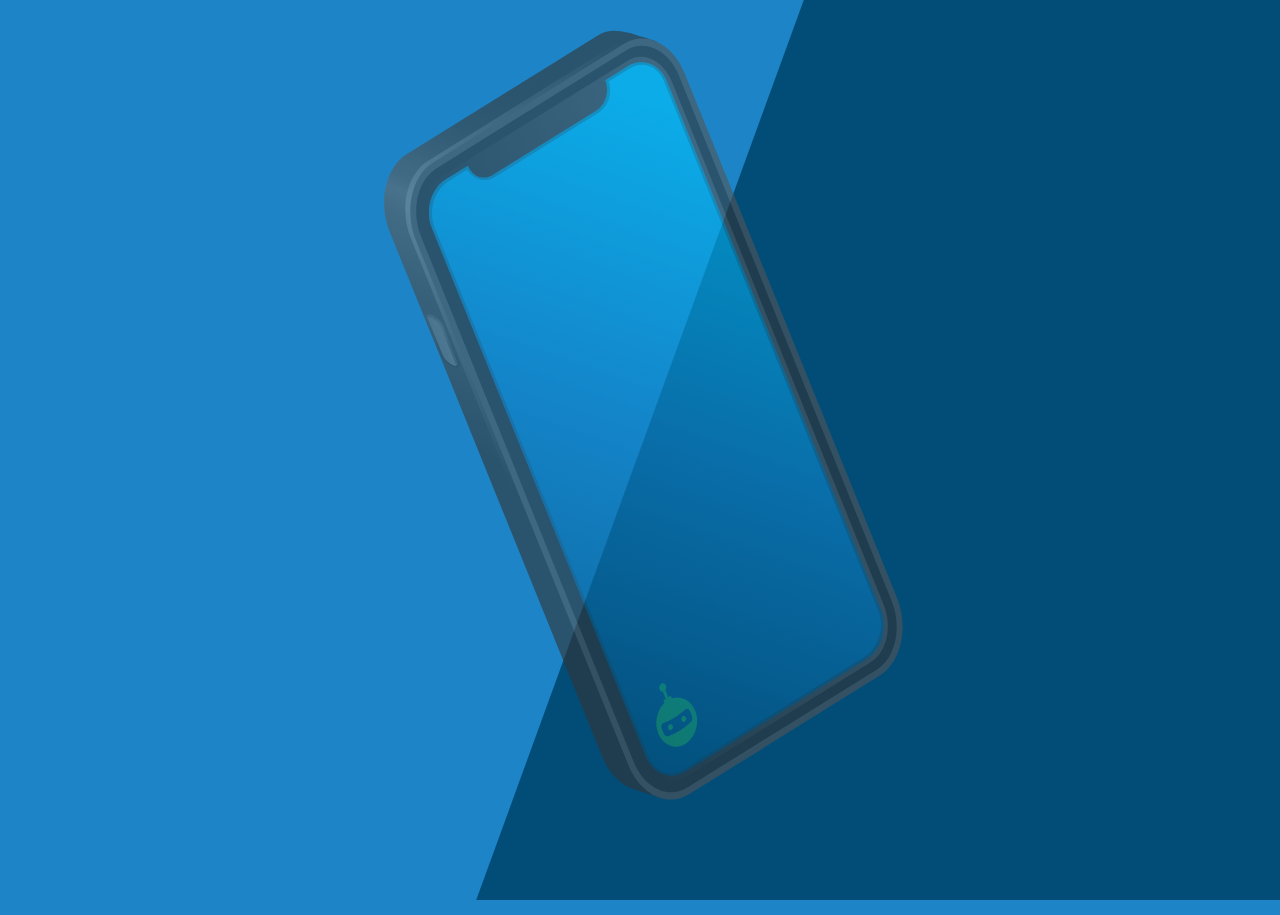
==== chatbot/index.html @ ef299da5 "Added ChatBot SVG animation." ====
<html>
    <head>
        <title></title>
        <link rel="stylesheet" href="style.css">
    </head>
    <body>
        <div class="bg_angle"></div>
        <div id="svg_file">
            <!-- Original illustration from freepik.com -->
            <svg version="1.1" id="chatBot" xmlns="http://www.w3.org/2000/svg" xmlns:xlink="http://www.w3.org/1999/xlink" x="0px" y="0px" viewBox="0 0 500 500" xml:space="preserve">
                <g id="phone_group" opacity="0">
                    <linearGradient id="SVGID_1_" gradientUnits="userSpaceOnUse" x1="294.9355" y1="-3.5757" x2="477.0893" y2="311.9239" gradientTransform="matrix(-1.0918 0.0229 0.3676 0.9082 547.3193 13.6079)">
                        <stop  offset="0.0556" style="stop-color:#333333"/>
                        <stop  offset="0.2544" style="stop-color:#353535"/>
                        <stop  offset="0.3523" style="stop-color:#3D3D3D"/>
                        <stop  offset="0.428" style="stop-color:#4A4A4A"/>
                        <stop  offset="0.4697" style="stop-color:#555555"/>
                        <stop  offset="0.4992" style="stop-color:#595959"/>
                        <stop  offset="0.5303" style="stop-color:#666666"/>
                        <stop  offset="0.5788" style="stop-color:#5A5A5A"/>
                        <stop  offset="0.6263" style="stop-color:#555555"/>
                        <stop  offset="0.7207" style="stop-color:#494949"/>
                        <stop  offset="0.8131" style="stop-color:#444444"/>
                        <stop  offset="1" style="stop-color:#333333"/>
                    </linearGradient>
                    <path fill="url(#SVGID_1_)" d="M179.249,488.621l122.657-76.317c13.836-8.608,18.803-31.029,11.091-50.078L176.459,24.944
                        c-3.922-9.688,4.782-12.029-2.423-15.388c-0.274-0.127-15.692-4.9-15.978-4.975c-7.046-1.857-14.083-2.603-20.615,1.46
                        L14.787,82.361C0.952,90.969-4.014,113.39,3.696,132.438l136.539,337.281c4.098,10.123,10.948,17.254,18.548,20.425
                        c0.449,0.187,19.14,6.221,19.6,6.328C184.554,497.894,173.201,492.385,179.249,488.621z"/>
                    
                        <radialGradient id="SVGID_2_" cx="520.8291" cy="100.1836" r="201.3889" gradientTransform="matrix(-1.0918 0.0229 0.3676 0.9082 547.3193 13.6079)" gradientUnits="userSpaceOnUse">
                        <stop  offset="0" style="stop-color:#999999"/>
                        <stop  offset="1" style="stop-color:#333333"/>
                    </radialGradient>
                    <path opacity="0.6" fill="url(#SVGID_2_)" d="M192.896,492.87l122.656-76.318c13.836-8.607,18.802-31.028,11.092-50.077
                        L190.105,29.193c-7.71-19.047-25.178-27.51-39.013-18.901L28.435,86.611c-13.837,8.609-18.801,31.028-11.089,50.077l136.538,337.28
                        C161.593,493.017,179.063,501.48,192.896,492.87z"/>
                    <path fill="#555555" d="M196.098,494.03l122.658-76.317c13.835-8.609,18.801-31.028,11.089-50.078L193.308,30.355
                        c-7.712-19.049-25.178-27.511-39.015-18.902L31.636,87.771C17.8,96.38,12.835,118.8,20.546,137.848l136.538,337.28
                        C164.794,494.176,182.263,502.641,196.098,494.03z"/>
                    <path fill="#333333" d="M326.513,369.969L189.808,32.273c-6.76-16.698-22.073-24.117-34.201-16.57L33.601,91.617
                        c-12.13,7.545-16.481,27.2-9.722,43.898l136.706,337.696c6.761,16.698,22.072,24.117,34.201,16.571l122.008-75.913
                        C328.92,406.321,333.271,386.666,326.513,369.969z"/>
                    
                        <linearGradient id="SVGID_3_" gradientUnits="userSpaceOnUse" x1="337.0879" y1="252.5684" x2="514.6582" y2="252.5684" gradientTransform="matrix(-1.0918 0.0229 0.3676 0.9082 547.3193 13.6079)">
                        <stop  offset="0" style="stop-color:#555555"/>
                        <stop  offset="0.4949" style="stop-color:#444444"/>
                        <stop  offset="1" style="stop-color:#333333"/>
                    </linearGradient>
                    <path fill="url(#SVGID_3_)" d="M321.285,372.15L185.273,36.165c-5.658-13.977-18.476-20.188-28.628-13.87L37.243,96.589
                        c-10.152,6.315-13.796,22.767-8.138,36.744L165.119,469.32c5.658,13.977,18.475,20.186,28.627,13.869l119.404-74.294
                        C323.302,402.579,326.945,386.126,321.285,372.15z"/>
                    
                        <linearGradient id="SVGID_4_" gradientUnits="userSpaceOnUse" x1="317.0332" y1="45.0332" x2="587.1667" y2="560.1273" gradientTransform="matrix(-1.0918 0.0229 0.3676 0.9082 547.3193 13.6079)">
                        <stop  offset="0.0101" style="stop-color:#00C6FF"/>
                        <stop  offset="0.4293" style="stop-color:#0F84CA"/>
                        <stop  offset="0.904" style="stop-color:#024D78"/>
                    </linearGradient>
                    <path fill="url(#SVGID_4_)" d="M53.97,89.8c2.844,7.025,9.957,9.729,15.887,6.041l66.814-41.574
                        c5.931-3.689,8.433-12.375,5.589-19.402l14.174-8.819c9.567-5.954,21.044-1.59,25.634,9.748l137.545,339.763
                        c4.588,11.336,0.551,25.354-9.018,31.308l-116.638,72.573c-9.567,5.954-21.045,1.591-25.634-9.747L30.78,129.926
                        c-4.588-11.337-0.551-25.354,9.016-31.307L53.97,89.8z"/>
                        
                        <g id="phone_chats" opacity="0">
                            <linearGradient id="SVGID_5_" gradientUnits="userSpaceOnUse" x1="504.2012" y1="234.5938" x2="343.1695" y2="5.0954" gradientTransform="matrix(-1.0918 0.0229 0.3676 0.9082 547.3193 13.6079)">
                                <stop  offset="0.0354" style="stop-color:#B62668"/>
                                <stop  offset="0.4011" style="stop-color:#C52E73"/>
                                <stop  offset="1" style="stop-color:#E73F8C"/>
                            </linearGradient>
                            <path fill="url(#SVGID_5_)" d="M187.201,49.828l21.609,53.128L94.188,173.685c-8.007,4.988-18.578,1.559-22.131-7.18
                                l-9.979-24.533c-2.788-6.856-0.237-14.726,6.047-18.64L187.201,49.828z"/>
                            
                                <linearGradient id="SVGID_6_" gradientUnits="userSpaceOnUse" x1="536.918" y1="363.8994" x2="389.1696" y2="153.332" gradientTransform="matrix(-1.0918 0.0229 0.3676 0.9082 547.3193 13.6079)">
                                <stop  offset="0.0354" style="stop-color:#159B71"/>
                                <stop  offset="0.5192" style="stop-color:#16AA7C"/>
                                <stop  offset="1" style="stop-color:#17BE8A"/>
                            </linearGradient>
                            <path fill="url(#SVGID_6_)" d="M205.717,196.24l7.036,17.3c3.5,8.607,0.287,18.482-7.608,23.381L100.403,301.91l-21.608-53.127
                                l99.213-61.559C188.042,180.997,201.269,185.3,205.717,196.24z"/>
                            
                                <linearGradient id="SVGID_7_" gradientUnits="userSpaceOnUse" x1="508.7373" y1="471.123" x2="343.12" y2="235.0893" gradientTransform="matrix(-1.0918 0.0229 0.3676 0.9082 547.3193 13.6079)">
                                <stop  offset="0.0354" style="stop-color:#CE8A18"/>
                                <stop  offset="0.3485" style="stop-color:#D5991B"/>
                                <stop  offset="0.9529" style="stop-color:#E6C222"/>
                                <stop  offset="1" style="stop-color:#E8C523"/>
                            </linearGradient>
                            <path fill="url(#SVGID_7_)" d="M273.028,259.778l21.606,53.129L175.697,386.34c-8.3,5.174-19.257,1.619-22.943-7.44l-9.551-23.486
                                c-2.892-7.107-0.246-15.263,6.266-19.32L273.028,259.778z"/>
                        </g>
                        
                        <linearGradient id="SVGID_8_" gradientUnits="userSpaceOnUse" x1="-168.4663" y1="10355.375" x2="-136.7012" y2="10355.375" gradientTransform="matrix(1.0766 1.2994 1.1294 0.4342 -11493.3223 -4095.6309)">
                            <stop  offset="0" style="stop-color:#555555"/>
                            <stop  offset="0.4949" style="stop-color:#444444"/>
                            <stop  offset="1" style="stop-color:#333333"/>
                        </linearGradient>
                        <path fill="url(#SVGID_8_)" d="M48.053,215.975l-9.219-22.77c-1.178-2.911-4.676-6.249-7.811-7.454l0,0
                            c-3.137-1.205-4.722,0.177-3.544,3.088l9.219,22.77c1.178,2.911,4.676,6.25,7.811,7.455l0,0
                            C47.645,220.269,49.23,218.886,48.053,215.975z"/>
                        
                            <linearGradient id="SVGID_9_" gradientUnits="userSpaceOnUse" x1="540.3594" y1="194.8159" x2="518.4567" y2="193.8739" gradientTransform="matrix(-1.0918 0.0229 0.3676 0.9082 547.3193 13.6079)">
                            <stop  offset="0" style="stop-color:#666666"/>
                            <stop  offset="1" style="stop-color:#777777"/>
                        </linearGradient>
                        <path fill="url(#SVGID_9_)" d="M46.241,218.643c1.355-0.028,1.268-1.444,0.781-2.647l-9.216-22.769
                            c-1.049-2.59-4.254-5.669-6.998-6.725c-0.584-0.224-1.11-0.339-1.519-0.33c-1.355,0.028-1.269,1.444-0.781,2.646l9.217,22.769
                            c1.048,2.589,4.251,5.668,6.998,6.725C45.308,218.537,45.833,218.652,46.241,218.643z"/>
                        
                            <radialGradient id="SVGID_10_" cx="529.3447" cy="185.4702" r="12.8649" gradientTransform="matrix(-1.0918 0.0229 0.3676 0.9082 547.3193 13.6079)" gradientUnits="userSpaceOnUse">
                            <stop  offset="0" style="stop-color:#555555"/>
                            <stop  offset="0.3308" style="stop-color:#505050"/>
                            <stop  offset="0.7423" style="stop-color:#404040"/>
                            <stop  offset="1" style="stop-color:#333333"/>
                        </radialGradient>
                        
                        <path opacity="0.5" fill="url(#SVGID_10_)" d="M45.856,216.608l-9.217-22.769c-1.049-2.591-4.253-5.67-6.998-6.726
                        c-0.515-0.196-0.971-0.293-1.354-0.312c0.143-0.367,0.447-0.62,1.002-0.632c0.409-0.008,0.935,0.108,1.519,0.331
                        c2.744,1.055,5.948,4.135,6.998,6.726l9.216,22.768c0.487,1.203,0.574,2.619-0.781,2.647c-0.048,0.001-0.113-0.016-0.164-0.019
                        C46.283,218.096,46.145,217.318,45.856,216.608z"/>
                    <path opacity="0.3" fill="#333333" d="M30.78,129.926L168.324,469.69c4.588,11.338,16.066,15.701,25.634,9.747l116.64-72.573
                        c9.565-5.953,13.604-19.972,9.015-31.308L182.068,35.793c-4.59-11.337-16.067-15.701-25.634-9.748l-14.174,8.819
                        c2.844,7.026,0.342,15.711-5.587,19.402L69.857,95.841c-5.93,3.688-13.043,0.984-15.887-6.042l-14.174,8.819
                        C30.229,104.573,26.191,118.589,30.78,129.926z M32.651,129.888c-4.382-10.823-0.513-24.254,8.625-29.939l12.131-7.549
                        c2.644,4.205,7.008,6.744,11.713,6.646c2.198-0.047,4.289-0.678,6.217-1.876l66.816-41.573c6.187-3.852,8.854-12.418,6.317-19.857
                        l13.443-8.363c2.468-1.536,5.167-2.377,7.808-2.433c6.158-0.129,11.705,4.043,14.476,10.89l137.543,339.764
                        c4.382,10.825,0.512,24.255-8.626,29.939L192.478,478.11c-2.466,1.535-5.166,2.376-7.807,2.431h-0.003
                        c-2.917,0.063-5.758-0.833-8.208-2.586c-2.674-1.913-4.841-4.786-6.265-8.303L32.651,129.888z"/>
                        
                        <g id="bot_icon" opacity="0">
                            <linearGradient id="SVGID_11_" gradientUnits="userSpaceOnUse" x1="466.3564" y1="520.0742" x2="384.122" y2="393.8672" gradientTransform="matrix(-1 0 0 1 602.418 0)">
                                <stop  offset="0.0354" style="stop-color:#28A144"/>
                                <stop  offset="0.3068" style="stop-color:#24A753"/>
                                <stop  offset="0.8304" style="stop-color:#1BB87C"/>
                                <stop  offset="1" style="stop-color:#17BE8A"/>
                            </linearGradient>
                            <path fill="url(#SVGID_11_)" d="M176.415,454.924c3.133,7.741,10.97,10.72,17.503,6.655c6.533-4.066,9.289-13.636,6.155-21.376
                                c-2.738-6.766-9.069-9.896-14.984-7.86l-0.678-1.673l-1.6,0.995l-1.866-4.609c0.569-0.814,0.731-1.976,0.331-2.964
                                c-0.535-1.323-1.877-1.832-2.993-1.136c-1.119,0.696-1.59,2.33-1.054,3.656c0.399,0.986,1.247,1.519,2.113,1.438l1.866,4.613
                                l-1.601,0.994l0.677,1.673C175.437,439.994,173.676,448.158,176.415,454.924z M178.5,451.546c-0.539-1.328,0.073-2.965,1.273-3.411
                                c5.002-1.859,9.713-4.789,13.905-8.651c1.004-0.928,2.429-0.557,2.967,0.774l1.291,3.187c0.618,1.525,0.226,3.408-0.93,4.471
                                c-4.194,3.854-8.911,6.777-13.914,8.628c-1.294,0.48-2.655-0.212-3.235-1.645L178.5,451.546z M182.791,451.78
                                c0.38,0.941,1.332,1.302,2.123,0.809c0.793-0.494,1.127-1.655,0.748-2.594c-0.381-0.94-1.332-1.302-2.123-0.809
                                C182.746,449.681,182.411,450.842,182.791,451.78z M191.36,446.447c0.379,0.941,1.333,1.302,2.125,0.809
                                c0.791-0.493,1.126-1.654,0.746-2.594c-0.379-0.939-1.332-1.301-2.123-0.809C191.315,444.349,190.98,445.51,191.36,446.447z"/>
                        </g>
                </g>   
                <g id="pink_chat_group" opacity="0">
                    <linearGradient id="SVGID_15_" gradientUnits="userSpaceOnUse" x1="302.1777" y1="-7.7471" x2="464.4208" y2="191.0806" gradientTransform="matrix(-1 0 0 1 602.418 0)">
                        <stop  offset="0.1667" style="stop-color:#E73F8C"/>
                        <stop  offset="0.3912" style="stop-color:#E8428E"/>
                        <stop  offset="0.5431" style="stop-color:#E94B93"/>
                        <stop  offset="0.6735" style="stop-color:#EC5A9D"/>
                        <stop  offset="0.7911" style="stop-color:#F06FAA"/>
                        <stop  offset="0.8081" style="stop-color:#F173AC"/>
                        <stop  offset="0.9141" style="stop-color:#B62668"/>
                    </linearGradient>
                    <path fill="url(#SVGID_15_)" d="M133.148,183.624l168.59-97.292c9.273-5.354,16.792-19.718,16.792-32.083V16.513
                        c0-6.275,6.128-6.4,3.008-8.663c-0.254-0.186-8.582-4.785-8.852-4.939c-2.94-1.677-6.765-1.507-10.948,0.909l-168.59,97.292
                        c-9.274,5.354-16.794,19.719-16.794,32.083v37.735c0,6.762,2.25,11.526,5.805,13.579c0.114,0.067,8.578,4.879,8.695,4.94
                        C133.752,190.942,129.109,185.955,133.148,183.624z"/>
                    
                        <linearGradient id="SVGID_16_" gradientUnits="userSpaceOnUse" x1="145.376" y1="137.5981" x2="989.2217" y2="-51.565" gradientTransform="matrix(-0.866 0.5 -0.5 1.4434 731.7266 -245.6289)">
                        <stop  offset="0.0354" style="stop-color:#B62668"/>
                        <stop  offset="0.4011" style="stop-color:#C52E73"/>
                        <stop  offset="1" style="stop-color:#E73F8C"/>
                    </linearGradient>
                    <path fill="url(#SVGID_16_)" d="M141.547,188.396l168.591-97.292c9.272-5.354,16.792-19.718,16.792-32.084V21.285
                        c0-12.364-7.52-18.047-16.792-12.694l-168.591,97.292c-9.273,5.354-16.792,19.717-16.792,32.083v37.735
                        C124.755,188.066,132.274,193.75,141.547,188.396z"/>
                    
                        <radialGradient id="SVGID_17_" cx="503.7559" cy="89.9487" r="96.9387" gradientTransform="matrix(-1 0 0 1 602.418 0)" gradientUnits="userSpaceOnUse">
                        <stop  offset="0" style="stop-color:#FFFFFF"/>
                        <stop  offset="0.1541" style="stop-color:#F9F9F9"/>
                        <stop  offset="0.3553" style="stop-color:#E9E9E9"/>
                        <stop  offset="0.5826" style="stop-color:#CECECE"/>
                        <stop  offset="0.8272" style="stop-color:#A9A9A9"/>
                        <stop  offset="1" style="stop-color:#8A8A8A"/>
                    </radialGradient>
                    <path opacity="0.3" fill="url(#SVGID_17_)" d="M137.781,104.077L306.373,6.784c4.714-2.723,8.97-2.58,12.018-0.168
                        c-2.417-0.402-5.198,0.17-8.164,1.882l-168.59,97.292c-9.275,5.354-16.792,19.717-16.792,32.083v37.735
                        c0,6.079,1.823,10.531,4.771,12.862c-5.142-0.857-8.625-6.165-8.625-14.576V136.16C120.991,123.794,128.508,109.43,137.781,104.077
                        z"/>
                        
                        <g id="pinkChatTxt">
                            <polygon fill="#EEEEEE" points="253.039,61.972 253.039,66.032 146.202,127.332 146.202,123.271 		"/>
                            <polygon fill="#EEEEEE" points="209.748,120.296 253.039,95.722 253.039,99.784 209.748,124.356 		"/>
                            <polygon fill="#EEEEEE" points="185.871,117.207 253.039,78.847 253.039,82.907 185.871,121.268 		"/>
                            <polygon fill="#EEEEEE" points="225.703,102.647 253.039,87.285 253.039,91.345 225.703,106.708 		"/>
                            <polygon fill="#EEEEEE" points="221.705,104.955 221.705,109.016 167.841,140.151 167.841,136.09 		"/>
                            <polygon fill="#FFFFFF" points="205.75,122.604 205.75,126.665 174.734,144.572 174.734,140.512 		"/>
                            <polygon fill="#FFFFFF" points="181.872,123.575 146.202,144.208 146.202,140.147 181.872,119.515 		"/>
                            <polygon fill="#FFFFFF" points="163.843,142.459 146.202,152.646 146.202,148.584 163.843,138.398 		"/>
                            <polygon fill="#EEEEEE" points="253.039,74.47 146.202,135.77 146.202,131.709 253.039,70.409 		"/>
                            <polygon fill="#FFFFFF" points="170.737,146.88 146.202,161.083 146.202,157.022 170.737,142.82 		"/>
                            <polygon fill="#EEEEEE" points="253.039,108.22 146.202,169.521 146.202,165.46 253.039,104.16 		"/>
                            <path fill="#EEEEEE" d="M272.328,80.89c2.65-2.259,5.041-5.132,6.934-8.302c1.145-1.919,1.104-4.001-0.01-4.651
                                c-1.441-0.838-2.711-2.175-3.539-3.948c-1.215,0.335-2.722-0.111-2.722-1.777c0-1.7,0.75-3.551,1.755-4.487
                                c0.298-7.274,2.782-14.75,11.148-19.581c8.367-4.831,10.853-0.225,11.149,6.706c1.004-0.222,1.756,0.76,1.756,2.46
                                c0,1.667-1.508,3.853-2.722,4.921c-0.829,2.728-2.1,5.531-3.54,8.034c-1.116,1.938-1.156,4.065-0.01,4.661
                                c1.893,0.985,4.284,1.098,6.935,0.296c3.512-1.063,6.123,1.056,6.123,5.383v7.5c0,1.455-1.028,3.227-2.295,3.957l-34.792,20.088
                                c-1.268,0.73-2.294,0.146-2.294-1.309v-7.5C266.205,89.017,268.813,83.883,272.328,80.89z"/>
                        </g>
                </g>
                <g id="aqua_chat_group" opacity="0">
                    <linearGradient id="SVGID_57_" gradientUnits="userSpaceOnUse" x1="125.1309" y1="20.3921" x2="335.8457" y2="258.0524" gradientTransform="matrix(-1 0 0 1 602.418 0)">
                        <stop  offset="0" style="stop-color:#17BE8A"/>
                        <stop  offset="0.2753" style="stop-color:#19C18D"/>
                        <stop  offset="0.5133" style="stop-color:#1FCC96"/>
                        <stop  offset="0.6515" style="stop-color:#24D69F"/>
                        <stop  offset="0.7484" style="stop-color:#1CB585"/>
                        <stop  offset="0.8384" style="stop-color:#159B71"/>
                        <stop  offset="0.9371" style="stop-color:#16B483"/>
                        <stop  offset="1" style="stop-color:#17BE8A"/>
                    </linearGradient>
                    <path fill="url(#SVGID_57_)" d="M261.238,254.635l28.457-64.508v-35.693c0-10.64,7.52-23.607,16.792-28.962l168.575-97.521
                        c4.636-2.678,8.834-2.944,11.872-1.212c0.271,0.155,8.397,4.711,8.647,4.897c2.575,1.899-3.729,1.042-3.729,5.888V81.5
                        c0,10.642-7.519,23.608-16.791,28.963L311.71,204.97l-42.43,54.285L261.238,254.635z"/>
                    
                        <linearGradient id="SVGID_58_" gradientUnits="userSpaceOnUse" x1="-181.583" y1="253.1611" x2="625.7487" y2="72.1833" gradientTransform="matrix(-0.866 0.5 0 1.1547 574.1846 -154.8701)">
                        <stop  offset="0.0354" style="stop-color:#159B71"/>
                        <stop  offset="0.5192" style="stop-color:#16AA7C"/>
                        <stop  offset="1" style="stop-color:#17BE8A"/>
                    </linearGradient>
                    <path fill="url(#SVGID_58_)" d="M269.28,259.255l28.456-64.509v-35.692c0-10.641,7.52-23.608,16.793-28.963L483.102,32.57
                        c9.272-5.354,16.792-1.068,16.792,9.574V86.12c0,10.642-7.52,23.608-16.792,28.963L319.75,209.589L269.28,259.255z"/>
                    
                        <radialGradient id="SVGID_59_" cx="341.5" cy="111.8481" r="116.8277" gradientTransform="matrix(-1 0 0 1 602.418 0)" gradientUnits="userSpaceOnUse">
                        <stop  offset="0" style="stop-color:#FFFFFF"/>
                        <stop  offset="0.1541" style="stop-color:#F9F9F9"/>
                        <stop  offset="0.3553" style="stop-color:#E9E9E9"/>
                        <stop  offset="0.5826" style="stop-color:#CECECE"/>
                        <stop  offset="0.8272" style="stop-color:#A9A9A9"/>
                        <stop  offset="1" style="stop-color:#8A8A8A"/>
                    </radialGradient>
                    <path opacity="0.3" fill="url(#SVGID_59_)" d="M482.99,32.742l-168.574,97.522c-9.273,5.353-16.793,18.32-16.793,28.962v35.691
                        l-28.343,64.337l-3.54-1.827l28.456-64.508v-35.692c0-10.641,7.52-23.608,16.793-28.962l168.574-97.521
                        c5.55-3.206,10.884-3.038,13.94-0.038C490.692,29.896,486.781,30.553,482.99,32.742z"/>
                    <path fill="#EEEEEE" d="M445.161,102.977c0,12.67,8.949,17.773,19.991,11.398c11.043-6.375,19.991-21.813,19.991-34.483
                        c0-11.074-6.837-16.367-15.934-13.267v-2.738l-2.705,1.562v-7.545c1.214-1.303,2.067-3.181,2.067-4.795
                        c0-2.167-1.532-3.041-3.42-1.95c-1.888,1.091-3.421,3.731-3.421,5.899c0,1.614,0.853,2.508,2.067,2.409v7.544l-2.704,1.562v2.738
                        C451.998,78.713,445.161,91.903,445.161,102.977z M449.821,103.052v-5.484c0-2.175,1.718-4.811,3.582-5.494
                        c7.768-2.847,15.73-7.444,23.497-13.567c1.864-1.469,3.584-0.818,3.584,1.356v5.218c0,2.499-1.556,5.538-3.698,7.223
                        c-7.769,6.112-15.732,10.697-23.499,13.53C451.278,106.567,449.821,105.397,449.821,103.052z M469.968,89.732
                        c0,1.538,1.087,2.157,2.427,1.383c1.339-0.773,2.426-2.647,2.426-4.184c0-1.538-1.087-2.158-2.426-1.384
                        C471.055,86.321,469.968,88.194,469.968,89.732z M455.486,98.093c0,1.537,1.086,2.156,2.426,1.383
                        c1.339-0.773,2.425-2.646,2.425-4.184c0-1.537-1.086-2.156-2.425-1.383C456.572,94.684,455.486,96.557,455.486,98.093z"/>
                    <polygon fill="#EEEEEE" points="431.893,81.081 431.893,85.141 320.526,148.901 320.526,144.84 	"/>
                    <polygon fill="#EEEEEE" points="385.319,141.182 431.893,114.832 431.893,118.893 385.319,145.242 	"/>
                    <polygon fill="#EEEEEE" points="361.439,138.092 431.893,97.957 431.893,102.018 361.439,142.152 	"/>
                    <polygon fill="#EEEEEE" points="401.271,123.533 431.893,106.394 431.893,110.456 401.271,127.593 	"/>
                    <polygon fill="#EEEEEE" points="397.276,125.841 397.276,129.901 342.167,161.72 342.167,157.659 	"/>
                    <polygon fill="#EEEEEE" points="381.318,143.489 381.318,147.55 350.305,165.457 350.305,161.397 	"/>
                    <polygon fill="#EEEEEE" points="357.442,144.461 320.526,165.776 320.526,161.715 357.442,140.401 	"/>
                    <polygon fill="#EEEEEE" points="338.169,164.028 320.526,174.214 320.526,170.153 338.169,159.967 	"/>
                    <polygon fill="#EEEEEE" points="431.893,93.579 320.526,157.338 320.526,153.277 431.893,89.518 	"/>
                    <polygon fill="#EEEEEE" points="346.308,167.766 320.526,182.652 320.526,178.591 346.308,163.705 	"/>
                    <polygon fill="#EEEEEE" points="431.893,127.331 320.526,191.089 320.526,187.029 431.893,123.27 	"/>
                </g>
                <g id="yellow_chat_group" opacity="0">
                    <linearGradient id="SVGID_12_" gradientUnits="userSpaceOnUse" x1="148.9751" y1="168.499" x2="312.0886" y2="368.3933" gradientTransform="matrix(-1 0 0 1 602.418 0)">
                        <stop  offset="0.3384" style="stop-color:#E89E23"/>
                        <stop  offset="0.8081" style="stop-color:#E8C523"/>
                        <stop  offset="0.9141" style="stop-color:#CE8A18"/>
                    </linearGradient>
                    <path fill="url(#SVGID_12_)" d="M285.193,360.737l170.02-97.944c9.274-5.355,16.792-19.718,16.792-32.084v-37.735
                        c0-6.275,6.128-6.399,3.01-8.663c-0.254-0.185-8.583-4.785-8.853-4.939c-2.939-1.676-6.767-1.506-10.949,0.909l-170.02,97.945
                        c-9.273,5.354-16.791,19.717-16.791,32.083v37.735c0,6.761,2.249,11.525,5.803,13.579c0.115,0.066,8.578,4.877,8.696,4.938
                        C285.798,368.056,281.156,363.068,285.193,360.737z"/>
                    
                        <linearGradient id="SVGID_13_" gradientUnits="userSpaceOnUse" x1="-166.2153" y1="367.6855" x2="683.1434" y2="177.2865" gradientTransform="matrix(-0.866 0.5 -0.5 1.4434 731.7266 -245.6289)">
                        <stop  offset="0.0354" style="stop-color:#CE8A18"/>
                        <stop  offset="0.3485" style="stop-color:#D5991B"/>
                        <stop  offset="0.9529" style="stop-color:#E6C222"/>
                        <stop  offset="1" style="stop-color:#E8C523"/>
                    </linearGradient>
                    <path fill="url(#SVGID_13_)" d="M293.594,365.509l170.02-97.944c9.274-5.354,16.793-19.718,16.793-32.083v-37.735
                        c0-12.364-7.519-18.048-16.793-12.694l-170.02,97.945c-9.271,5.354-16.79,19.719-16.79,32.082v37.736
                        C276.804,365.181,284.322,370.864,293.594,365.509z"/>
                    
                        <radialGradient id="SVGID_14_" cx="352.0439" cy="266.7578" r="97.2999" gradientTransform="matrix(-1 0 0 1 602.418 0)" gradientUnits="userSpaceOnUse">
                        <stop  offset="0" style="stop-color:#FFFFFF"/>
                        <stop  offset="0.1541" style="stop-color:#F9F9F9"/>
                        <stop  offset="0.3553" style="stop-color:#E9E9E9"/>
                        <stop  offset="0.5826" style="stop-color:#CECECE"/>
                        <stop  offset="0.8272" style="stop-color:#A9A9A9"/>
                        <stop  offset="1" style="stop-color:#8A8A8A"/>
                    </radialGradient>
                    <path opacity="0.3" fill="url(#SVGID_14_)" d="M289.657,281.236l170.02-97.946c4.716-2.722,8.969-2.579,12.018-0.169
                        c-2.416-0.402-5.199,0.17-8.163,1.882l-170.019,97.946c-9.273,5.354-16.791,19.719-16.791,32.084v37.734
                        c0,6.078,1.822,10.531,4.771,12.861c-5.141-0.855-8.627-6.164-8.627-14.574V313.32
                        C272.865,300.953,280.385,286.588,289.657,281.236z"/>
                        
                    <g id="yellowChatTxt">
                        <polygon fill="#EEEEEE" points="406.515,238.433 406.515,242.492 298.249,304.446 298.249,300.385 		"/>
                        <polygon fill="#EEEEEE" points="363.223,296.756 406.515,272.185 406.515,276.245 363.223,300.818 		"/>
                        <polygon fill="#EEEEEE" points="339.345,293.668 406.515,255.308 406.515,259.368 339.345,297.728 		"/>
                        <polygon fill="#EEEEEE" points="379.178,279.108 406.515,263.744 406.515,267.807 379.178,283.17 		"/>
                        <polygon fill="#EEEEEE" points="375.179,281.416 375.179,285.477 319.887,317.265 319.887,313.204 		"/>
                        <polygon fill="#EEEEEE" points="359.225,299.064 359.225,303.126 328.21,321.031 328.21,316.971 		"/>
                        <polygon fill="#EEEEEE" points="335.348,300.035 298.249,321.32 298.249,317.259 335.348,295.975 		"/>
                        <polygon fill="#EEEEEE" points="315.891,319.572 298.249,329.758 298.249,325.697 315.891,315.513 		"/>
                        <polygon fill="#EEEEEE" points="406.515,250.931 298.249,312.884 298.249,308.822 406.515,246.871 		"/>
                        <polygon fill="#EEEEEE" points="324.211,323.341 298.249,338.196 298.249,334.136 324.211,319.279 		"/>
                        <polygon fill="#EEEEEE" points="406.515,284.683 298.249,346.635 298.249,342.573 406.515,280.621 		"/>
                        <path fill="#EEEEEE" d="M425.804,257.351c2.648-2.258,5.04-5.131,6.932-8.302c1.146-1.919,1.106-4-0.01-4.65
                            c-1.441-0.839-2.71-2.175-3.538-3.948c-1.215,0.336-2.721-0.112-2.721-1.779c0-1.7,0.749-3.551,1.752-4.485
                            c0.299-7.274,2.784-14.75,11.15-19.581c8.368-4.831,10.854-0.225,11.151,6.707c1.001-0.225,1.753,0.759,1.753,2.459
                            c0,1.666-1.506,3.853-2.723,4.922c-0.825,2.727-2.097,5.53-3.536,8.032c-1.116,1.939-1.157,4.067-0.01,4.664
                            c1.893,0.983,4.283,1.095,6.934,0.294c3.511-1.063,6.122,1.058,6.122,5.384v7.5c0,1.454-1.028,3.226-2.296,3.958l-34.792,20.087
                            c-1.267,0.731-2.293,0.146-2.293-1.309v-7.501C419.68,265.479,422.291,260.343,425.804,257.351z"/>
                    </g>
                </g>
                <g id="hover_bot_group" opacity="0">
                    <g id="bot_flames">
                            <linearGradient id="SVGID_18_" gradientUnits="userSpaceOnUse" x1="416.1543" y1="384.5645" x2="416.1543" y2="448.9241" gradientTransform="matrix(-1 0 0 1 602.418 0)">
                            <stop  offset="0" style="stop-color:#00C6FF;stop-opacity:0.3"/>
                            <stop  offset="0.0265" style="stop-color:#00C6FF;stop-opacity:0.2934"/>
                            <stop  offset="1" style="stop-color:#00C6FF;stop-opacity:0.05"/>
                        </linearGradient>
                        <path opacity="0.5" fill="url(#SVGID_18_)" d="M167.704,394.053c0,19.762,8.31,71.49,18.56,71.49
                            c10.251,0,18.561-51.729,18.561-71.49c0-17.397-8.31-21.587-18.561-21.587C176.014,372.466,167.704,376.655,167.704,394.053z"/>
                        
                            <linearGradient id="SVGID_19_" gradientUnits="userSpaceOnUse" x1="416.1543" y1="384.6455" x2="416.1543" y2="447.9842" gradientTransform="matrix(-1 0 0 1 602.418 0)">
                            <stop  offset="0" style="stop-color:#00C6FF;stop-opacity:0.3636"/>
                            <stop  offset="1" style="stop-color:#00C6FF;stop-opacity:0.0455"/>
                        </linearGradient>
                        <path opacity="0.5455" fill="url(#SVGID_19_)" d="M168.694,393.813c0,19.292,7.866,70.526,17.569,70.526
                            c9.704,0,17.57-51.234,17.57-70.526c0-16.984-7.866-21.074-17.57-21.074C176.561,372.738,168.694,376.828,168.694,393.813z"/>
                        
                            <linearGradient id="SVGID_20_" gradientUnits="userSpaceOnUse" x1="416.1543" y1="384.7266" x2="416.1543" y2="447.0436" gradientTransform="matrix(-1 0 0 1 602.418 0)">
                            <stop  offset="0" style="stop-color:#00C6FF;stop-opacity:0.4273"/>
                            <stop  offset="1" style="stop-color:#00C6FF;stop-opacity:0.0409"/>
                        </linearGradient>
                        <path opacity="0.5909" fill="url(#SVGID_20_)" d="M169.686,393.572c0,18.822,7.422,69.563,16.578,69.563
                            c9.156,0,16.579-50.74,16.579-69.563c0-16.57-7.423-20.561-16.579-20.561C177.108,373.012,169.686,377.002,169.686,393.572z"/>
                        
                            <linearGradient id="SVGID_21_" gradientUnits="userSpaceOnUse" x1="416.1543" y1="384.8076" x2="416.1543" y2="446.1036" gradientTransform="matrix(-1 0 0 1 602.418 0)">
                            <stop  offset="0" style="stop-color:#00C6FF;stop-opacity:0.4909"/>
                            <stop  offset="1" style="stop-color:#00C6FF;stop-opacity:0.0364"/>
                        </linearGradient>
                        <path opacity="0.6364" fill="url(#SVGID_21_)" d="M170.677,393.332c0,18.354,6.978,68.599,15.587,68.599
                            c8.609,0,15.588-50.245,15.588-68.599c0-16.156-6.979-20.048-15.588-20.048C177.655,373.284,170.677,377.176,170.677,393.332z"/>
                        
                            <linearGradient id="SVGID_22_" gradientUnits="userSpaceOnUse" x1="416.1543" y1="384.8887" x2="416.1543" y2="445.163" gradientTransform="matrix(-1 0 0 1 602.418 0)">
                            <stop  offset="0" style="stop-color:#00C6FF;stop-opacity:0.5545"/>
                            <stop  offset="1" style="stop-color:#00C6FF;stop-opacity:0.0318"/>
                        </linearGradient>
                        <path opacity="0.6818" fill="url(#SVGID_22_)" d="M171.667,393.092c0,17.884,6.535,67.635,14.596,67.635
                            c8.062,0,14.598-49.751,14.598-67.635c0-15.743-6.536-19.534-14.598-19.534C178.202,373.558,171.667,377.349,171.667,393.092z"/>
                        
                            <linearGradient id="SVGID_23_" gradientUnits="userSpaceOnUse" x1="416.1543" y1="384.9688" x2="416.1543" y2="444.2221" gradientTransform="matrix(-1 0 0 1 602.418 0)">
                            <stop  offset="0" style="stop-color:#00C6FF;stop-opacity:0.6182"/>
                            <stop  offset="1" style="stop-color:#00C6FF;stop-opacity:0.0273"/>
                        </linearGradient>
                        <path opacity="0.7273" fill="url(#SVGID_23_)" d="M172.659,392.853c0,17.413,6.091,66.67,13.605,66.67
                            c7.514,0,13.606-49.257,13.606-66.67c0-15.33-6.092-19.022-13.606-19.022C178.75,373.83,172.659,377.522,172.659,392.853z"/>
                        
                            <linearGradient id="SVGID_24_" gradientUnits="userSpaceOnUse" x1="416.1543" y1="385.0508" x2="416.1543" y2="443.2825" gradientTransform="matrix(-1 0 0 1 602.418 0)">
                            <stop  offset="0" style="stop-color:#00C6FF;stop-opacity:0.6818"/>
                            <stop  offset="1" style="stop-color:#00C6FF;stop-opacity:0.0227"/>
                        </linearGradient>
                        <path opacity="0.7727" fill="url(#SVGID_24_)" d="M173.649,392.611c0,16.944,5.647,65.707,12.614,65.707
                            c6.967,0,12.616-48.763,12.616-65.707c0-14.916-5.648-18.508-12.616-18.508C179.297,374.104,173.649,377.695,173.649,392.611z"/>
                        
                            <linearGradient id="SVGID_25_" gradientUnits="userSpaceOnUse" x1="416.1543" y1="385.1309" x2="416.1543" y2="442.3416" gradientTransform="matrix(-1 0 0 1 602.418 0)">
                            <stop  offset="0" style="stop-color:#00C6FF;stop-opacity:0.7455"/>
                            <stop  offset="1" style="stop-color:#00C6FF;stop-opacity:0.0182"/>
                        </linearGradient>
                        <path opacity="0.8182" fill="url(#SVGID_25_)" d="M174.641,392.372c0,16.474,5.203,64.742,11.623,64.742
                            s11.625-48.269,11.625-64.742c0-14.503-5.205-17.996-11.625-17.996S174.641,377.869,174.641,392.372z"/>
                        
                            <linearGradient id="SVGID_26_" gradientUnits="userSpaceOnUse" x1="416.1543" y1="385.2119" x2="416.1543" y2="441.4016" gradientTransform="matrix(-1 0 0 1 602.418 0)">
                            <stop  offset="0" style="stop-color:#00C6FF;stop-opacity:0.8091"/>
                            <stop  offset="1" style="stop-color:#00C6FF;stop-opacity:0.0136"/>
                        </linearGradient>
                        <path opacity="0.8636" fill="url(#SVGID_26_)" d="M175.631,392.132c0,16.005,4.759,63.778,10.632,63.778
                            s10.634-47.773,10.634-63.778c0-14.089-4.761-17.483-10.634-17.483S175.631,378.043,175.631,392.132z"/>
                        
                            <linearGradient id="SVGID_27_" gradientUnits="userSpaceOnUse" x1="416.1543" y1="385.293" x2="416.1543" y2="440.461" gradientTransform="matrix(-1 0 0 1 602.418 0)">
                            <stop  offset="0" style="stop-color:#00C6FF;stop-opacity:0.8727"/>
                            <stop  offset="1" style="stop-color:#00C6FF;stop-opacity:0.0091"/>
                        </linearGradient>
                        <path opacity="0.9091" fill="url(#SVGID_27_)" d="M176.622,391.892c0,15.535,4.316,62.814,9.642,62.814s9.643-47.279,9.643-62.814
                            c0-13.676-4.317-16.97-9.643-16.97S176.622,378.216,176.622,391.892z"/>
                        
                            <linearGradient id="SVGID_28_" gradientUnits="userSpaceOnUse" x1="416.1543" y1="385.373" x2="416.1543" y2="439.5201" gradientTransform="matrix(-1 0 0 1 602.418 0)">
                            <stop  offset="0" style="stop-color:#00C6FF;stop-opacity:0.9364"/>
                            <stop  offset="1" style="stop-color:#00C6FF;stop-opacity:0.0045"/>
                        </linearGradient>
                        <path opacity="0.9545" fill="url(#SVGID_28_)" d="M177.614,391.651c0,15.065,3.872,61.851,8.65,61.851s8.652-46.785,8.652-61.851
                            c0-13.263-3.874-16.457-8.652-16.457S177.614,378.389,177.614,391.651z"/>
                        
                            <linearGradient id="SVGID_29_" gradientUnits="userSpaceOnUse" x1="416.1543" y1="385.4551" x2="416.1543" y2="438.5805" gradientTransform="matrix(-1 0 0 1 602.418 0)">
                            <stop  offset="0" style="stop-color:#00C6FF"/>
                            <stop  offset="1" style="stop-color:#00C6FF;stop-opacity:0"/>
                        </linearGradient>
                        <path fill="url(#SVGID_29_)" d="M178.604,391.411c0,14.596,3.428,60.887,7.659,60.887c4.231,0,7.661-46.291,7.661-60.887
                            c0-12.849-3.43-15.943-7.661-15.943C182.032,375.468,178.604,378.563,178.604,391.411z"/>
                    </g>
                    
                    <linearGradient id="SVGID_30_" gradientUnits="userSpaceOnUse" x1="401.5303" y1="373.5811" x2="430.7641" y2="373.5811" gradientTransform="matrix(-1 0 0 1 602.418 0)">
                        <stop  offset="0.0202" style="stop-color:#666666"/>
                        <stop  offset="0.2929" style="stop-color:#555555"/>
                        <stop  offset="1" style="stop-color:#333333"/>
                    </linearGradient>
                    <path fill="url(#SVGID_30_)" d="M171.325,367.101h29.704v4.192h-0.005c0.001,0.039,0.005,0.077,0.005,0.118
                        c0,4.776-6.649,8.65-14.852,8.65c-8.201,0-14.852-3.874-14.852-8.65c0-0.041,0.005-0.079,0.005-0.118h-0.005V367.101z"/>
                    
                        <linearGradient id="SVGID_31_" gradientUnits="userSpaceOnUse" x1="331.3037" y1="278.3115" x2="384.7204" y2="284.8754" gradientTransform="matrix(-1 0 0 1 602.418 0)">
                        <stop  offset="0.0101" style="stop-color:#B3B3B3"/>
                        <stop  offset="0.0653" style="stop-color:#BDBDBD"/>
                        <stop  offset="0.1592" style="stop-color:#D8D8D8"/>
                        <stop  offset="0.2222" style="stop-color:#EEEEEE"/>
                        <stop  offset="0.2749" style="stop-color:#E4E4E4"/>
                        <stop  offset="0.3586" style="stop-color:#CCCCCC"/>
                        <stop  offset="0.3719" style="stop-color:#C4C4C4"/>
                        <stop  offset="0.439" style="stop-color:#A3A3A3"/>
                        <stop  offset="0.503" style="stop-color:#8B8B8B"/>
                        <stop  offset="0.562" style="stop-color:#7C7C7C"/>
                        <stop  offset="0.6111" style="stop-color:#777777"/>
                        <stop  offset="0.7712" style="stop-color:#828282"/>
                        <stop  offset="1" style="stop-color:#999999"/>
                    </linearGradient>
                    <path fill="url(#SVGID_31_)" d="M224.702,268.889c2.338,10.52,14.396,46.527,22.495,44.727c8.099-1.8,9.713-40.621,6.837-51.244
                        c-2.481-9.154-9.758-13.869-17.858-12.069C228.077,252.103,222.644,259.631,224.702,268.889z"/>
                    
                        <linearGradient id="SVGID_32_" gradientUnits="userSpaceOnUse" x1="404.4863" y1="360.375" x2="427.995" y2="373.9478" gradientTransform="matrix(-1 0 0 1 602.418 0)">
                        <stop  offset="0.0202" style="stop-color:#555555"/>
                        <stop  offset="0.2929" style="stop-color:#444444"/>
                        <stop  offset="1" style="stop-color:#333333"/>
                    </linearGradient>
                    <ellipse fill="url(#SVGID_32_)" cx="186.177" cy="367.161" rx="14.852" ry="8.647"/>
                    
                        <linearGradient id="SVGID_33_" gradientUnits="userSpaceOnUse" x1="347.6738" y1="304.6641" x2="484.4272" y2="283.9604" gradientTransform="matrix(-1 0 0 1 602.418 0)">
                        <stop  offset="0.0101" style="stop-color:#B3B3B3"/>
                        <stop  offset="0.0587" style="stop-color:#BDBDBD"/>
                        <stop  offset="0.1414" style="stop-color:#D8D8D8"/>
                        <stop  offset="0.197" style="stop-color:#EEEEEE"/>
                        <stop  offset="0.2594" style="stop-color:#E4E4E4"/>
                        <stop  offset="0.3586" style="stop-color:#CCCCCC"/>
                        <stop  offset="0.3846" style="stop-color:#C2C2C2"/>
                        <stop  offset="0.537" style="stop-color:#8C8C8C"/>
                        <stop  offset="0.6111" style="stop-color:#777777"/>
                        <stop  offset="0.7712" style="stop-color:#828282"/>
                        <stop  offset="1" style="stop-color:#999999"/>
                    </linearGradient>
                    <path fill="url(#SVGID_33_)" d="M120.073,258.651c0,36.558,29.634,113.108,66.191,113.108c36.556,0,66.192-76.551,66.192-113.108
                        c0-32.179-29.636-39.933-66.192-39.933C149.707,218.718,120.073,226.473,120.073,258.651z"/>
                
                    <linearGradient id="SVGID_34_" gradientUnits="userSpaceOnUse" x1="364.9033" y1="223.7373" x2="467.721" y2="283.0991" gradientTransform="matrix(-1 0 0 1 602.418 0)">
                        <stop  offset="0" style="stop-color:#EEEEEE"/>
                        <stop  offset="0.4257" style="stop-color:#CCCCCC"/>
                        <stop  offset="1" style="stop-color:#999999"/>
                    </linearGradient>
                    <ellipse opacity="0" fill="url(#SVGID_34_)" cx="186.106" cy="253.419" rx="64.954" ry="37.824"/>
                    
                        <linearGradient id="SVGID_35_" gradientUnits="userSpaceOnUse" x1="365.498" y1="223.8379" x2="467.0784" y2="282.4854" gradientTransform="matrix(-1 0 0 1 602.418 0)">
                        <stop  offset="0" style="stop-color:#EEEEEE"/>
                        <stop  offset="0.4257" style="stop-color:#CCCCCC"/>
                        <stop  offset="1" style="stop-color:#999999"/>
                    </linearGradient>
                    <ellipse opacity="0.0727" fill="url(#SVGID_35_)" cx="186.13" cy="253.162" rx="64.172" ry="37.369"/>
                    
                        <linearGradient id="SVGID_36_" gradientUnits="userSpaceOnUse" x1="366.0918" y1="223.9385" x2="466.4349" y2="281.8716" gradientTransform="matrix(-1 0 0 1 602.418 0)">
                            <stop  offset="0" style="stop-color:#EEEEEE"/>
                            <stop  offset="0.4257" style="stop-color:#CCCCCC"/>
                            <stop  offset="1" style="stop-color:#999999"/>
                        </linearGradient>
                        <ellipse opacity="0.1455" fill="url(#SVGID_36_)" cx="186.155" cy="252.906" rx="63.39" ry="36.913"/>
                        
                            <linearGradient id="SVGID_37_" gradientUnits="userSpaceOnUse" x1="366.6865" y1="224.0396" x2="465.7923" y2="281.2583" gradientTransform="matrix(-1 0 0 1 602.418 0)">
                            <stop  offset="0" style="stop-color:#EEEEEE"/>
                            <stop  offset="0.4257" style="stop-color:#CCCCCC"/>
                            <stop  offset="1" style="stop-color:#999999"/>
                        </linearGradient>
                        <ellipse opacity="0.2182" fill="url(#SVGID_37_)" cx="186.179" cy="252.649" rx="62.609" ry="36.458"/>
                        
                            <linearGradient id="SVGID_38_" gradientUnits="userSpaceOnUse" x1="367.2793" y1="224.1406" x2="465.1478" y2="280.645" gradientTransform="matrix(-1 0 0 1 602.418 0)">
                            <stop  offset="0" style="stop-color:#EEEEEE"/>
                            <stop  offset="0.4257" style="stop-color:#CCCCCC"/>
                            <stop  offset="1" style="stop-color:#999999"/>
                        </linearGradient>
                        <ellipse opacity="0.2909" fill="url(#SVGID_38_)" cx="186.204" cy="252.394" rx="61.827" ry="36.003"/>
                        
                            <linearGradient id="SVGID_39_" gradientUnits="userSpaceOnUse" x1="367.875" y1="224.2422" x2="464.5045" y2="280.0313" gradientTransform="matrix(-1 0 0 1 602.418 0)">
                            <stop  offset="0" style="stop-color:#EEEEEE"/>
                            <stop  offset="0.4257" style="stop-color:#CCCCCC"/>
                            <stop  offset="1" style="stop-color:#999999"/>
                        </linearGradient>
                        <ellipse opacity="0.3636" fill="url(#SVGID_39_)" cx="186.229" cy="252.137" rx="61.045" ry="35.548"/>
                        
                            <linearGradient id="SVGID_40_" gradientUnits="userSpaceOnUse" x1="368.4678" y1="224.3423" x2="463.8608" y2="279.4175" gradientTransform="matrix(-1 0 0 1 602.418 0)">
                            <stop  offset="0" style="stop-color:#EEEEEE"/>
                            <stop  offset="0.4257" style="stop-color:#CCCCCC"/>
                            <stop  offset="1" style="stop-color:#999999"/>
                        </linearGradient>
                        <ellipse opacity="0.4364" fill="url(#SVGID_40_)" cx="186.253" cy="251.881" rx="60.263" ry="35.092"/>
                        
                            <linearGradient id="SVGID_41_" gradientUnits="userSpaceOnUse" x1="369.0625" y1="224.4434" x2="463.2182" y2="278.8042" gradientTransform="matrix(-1 0 0 1 602.418 0)">
                            <stop  offset="0" style="stop-color:#EEEEEE"/>
                            <stop  offset="0.4257" style="stop-color:#CCCCCC"/>
                            <stop  offset="1" style="stop-color:#999999"/>
                        </linearGradient>
                        <ellipse opacity="0.5091" fill="url(#SVGID_41_)" cx="186.278" cy="251.624" rx="59.481" ry="34.637"/>
                        
                            <linearGradient id="SVGID_42_" gradientUnits="userSpaceOnUse" x1="369.6563" y1="224.5435" x2="462.5739" y2="278.1895" gradientTransform="matrix(-1 0 0 1 602.418 0)">
                            <stop  offset="0" style="stop-color:#EEEEEE"/>
                            <stop  offset="0.4257" style="stop-color:#CCCCCC"/>
                            <stop  offset="1" style="stop-color:#999999"/>
                        </linearGradient>
                        <ellipse opacity="0.5818" fill="url(#SVGID_42_)" cx="186.302" cy="251.367" rx="58.699" ry="34.182"/>
                        
                            <linearGradient id="SVGID_43_" gradientUnits="userSpaceOnUse" x1="370.252" y1="224.6445" x2="461.9314" y2="277.5757" gradientTransform="matrix(-1 0 0 1 602.418 0)">
                            <stop  offset="0" style="stop-color:#EEEEEE"/>
                            <stop  offset="0.4257" style="stop-color:#CCCCCC"/>
                            <stop  offset="1" style="stop-color:#999999"/>
                        </linearGradient>
                        <ellipse opacity="0.6545" fill="url(#SVGID_43_)" cx="186.327" cy="251.11" rx="57.917" ry="33.728"/>
                        
                            <linearGradient id="SVGID_44_" gradientUnits="userSpaceOnUse" x1="370.8447" y1="224.7456" x2="461.2877" y2="276.9629" gradientTransform="matrix(-1 0 0 1 602.418 0)">
                            <stop  offset="0" style="stop-color:#EEEEEE"/>
                            <stop  offset="0.4257" style="stop-color:#CCCCCC"/>
                            <stop  offset="1" style="stop-color:#999999"/>
                        </linearGradient>
                        <ellipse opacity="0.7273" fill="url(#SVGID_44_)" cx="186.352" cy="250.854" rx="57.135" ry="33.272"/>
                        
                            <linearGradient id="SVGID_45_" gradientUnits="userSpaceOnUse" x1="371.4395" y1="224.8467" x2="460.6434" y2="276.3486" gradientTransform="matrix(-1 0 0 1 602.418 0)">
                            <stop  offset="0" style="stop-color:#EEEEEE"/>
                            <stop  offset="0.4257" style="stop-color:#CCCCCC"/>
                            <stop  offset="1" style="stop-color:#999999"/>
                        </linearGradient>
                        <ellipse opacity="0.8" fill="url(#SVGID_45_)" cx="186.376" cy="250.598" rx="56.354" ry="32.816"/>
                        
                        <radialGradient id="SVGID_46_" cx="414.5723" cy="241.0049" r="46.112" gradientTransform="matrix(1.0991 0 0 -0.5495 -278.3051 384.0237)" gradientUnits="userSpaceOnUse">
                        <stop  offset="0.4677" style="stop-color:#333333"/>
                        <stop  offset="1" style="stop-color:#333333;stop-opacity:0"/>
                    </radialGradient>
                    <ellipse opacity="0.8" fill="url(#SVGID_46_)" cx="177.344" cy="251.582" rx="61.938" ry="22.689"/>
                    
                        <radialGradient id="SVGID_47_" cx="396.374" cy="169.356" r="109.811" gradientTransform="matrix(-1 0 0 1 602.418 0)" gradientUnits="userSpaceOnUse">
                        <stop  offset="0.0101" style="stop-color:#EEEEEE"/>
                        <stop  offset="0.2251" style="stop-color:#D5D5D5"/>
                        <stop  offset="0.3586" style="stop-color:#CCCCCC"/>
                        <stop  offset="0.4455" style="stop-color:#BCBCBC"/>
                        <stop  offset="0.6139" style="stop-color:#939393"/>
                        <stop  offset="0.7172" style="stop-color:#777777"/>
                        <stop  offset="0.7846" style="stop-color:#7B7B7B"/>
                        <stop  offset="0.8475" style="stop-color:#868686"/>
                        <stop  offset="0.9085" style="stop-color:#999999"/>
                        <stop  offset="0.9091" style="stop-color:#999999"/>
                        <stop  offset="0.9884" style="stop-color:#999999"/>
                        <stop  offset="1" style="stop-color:#999999"/>
                    </radialGradient>
                    <circle fill="url(#SVGID_47_)" cx="185.911" cy="191.256" r="77.711"/>
                    
                        <linearGradient id="SVGID_48_" gradientUnits="userSpaceOnUse" x1="340.501" y1="194.0815" x2="422.4131" y2="194.0815" gradientTransform="matrix(-1 0 0 1 602.418 0)">
                        <stop  offset="0.0202" style="stop-color:#555555"/>
                        <stop  offset="0.1531" style="stop-color:#444444"/>
                        <stop  offset="0.4409" style="stop-color:#333333"/>
                    </linearGradient>
                    <path fill="url(#SVGID_48_)" d="M257.341,198.127L257.341,198.127c-16.273,19.708-39.15,32.835-64.378,36.941l0,0
                        c-6.791,1.104-12.958-4.139-12.958-11.02v-20.271c0-9.048,5.92-17.033,14.578-19.662l0,0c18.246-5.54,34.814-15.562,48.19-29.15
                        l0,0c3.166-3.217,8.595-2.494,10.705,1.495c4.32,8.172,7.204,17.219,8.312,26.808C262.407,188.613,260.765,193.979,257.341,198.127
                        z"/>
                    <path fill="#00C6FF" d="M237.212,188.676c0,3.674,2.597,5.154,5.797,3.305c3.203-1.848,5.799-6.326,5.799-10
                        c0-3.673-2.596-5.154-5.799-3.305C239.809,180.525,237.212,185.003,237.212,188.676z"/>
                    <path fill="#00C6FF" d="M203.848,207.965c0,3.674,2.595,5.154,5.797,3.305c3.202-1.848,5.796-6.325,5.796-10
                        c0-3.674-2.594-5.154-5.796-3.305C206.443,199.813,203.848,204.29,203.848,207.965z"/>
                    
                        <radialGradient id="SVGID_49_" cx="456.4219" cy="291.8926" r="26.552" gradientTransform="matrix(-1 0 0 1 602.418 0)" gradientUnits="userSpaceOnUse">
                        <stop  offset="0.0404" style="stop-color:#777777"/>
                        <stop  offset="0.5152" style="stop-color:#444444"/>
                        <stop  offset="1" style="stop-color:#333333"/>
                    </radialGradient>
                    <circle fill="url(#SVGID_49_)" cx="140.079" cy="300.476" r="18.084"/>
                    
                        <linearGradient id="SVGID_50_" gradientUnits="userSpaceOnUse" x1="442.2607" y1="317.5313" x2="495.2806" y2="324.0464" gradientTransform="matrix(-1 0 0 1 602.418 0)">
                        <stop  offset="0.0101" style="stop-color:#B3B3B3"/>
                        <stop  offset="0.0653" style="stop-color:#BDBDBD"/>
                        <stop  offset="0.1592" style="stop-color:#D8D8D8"/>
                        <stop  offset="0.2222" style="stop-color:#EEEEEE"/>
                        <stop  offset="0.2749" style="stop-color:#E4E4E4"/>
                        <stop  offset="0.3586" style="stop-color:#CCCCCC"/>
                        <stop  offset="0.3719" style="stop-color:#C4C4C4"/>
                        <stop  offset="0.439" style="stop-color:#A3A3A3"/>
                        <stop  offset="0.503" style="stop-color:#8B8B8B"/>
                        <stop  offset="0.562" style="stop-color:#7C7C7C"/>
                        <stop  offset="0.6111" style="stop-color:#777777"/>
                        <stop  offset="0.7712" style="stop-color:#828282"/>
                        <stop  offset="1" style="stop-color:#999999"/>
                    </linearGradient>
                    <path fill="url(#SVGID_50_)" d="M123.92,308.494c2.295,13.6,21.394,43.48,29.493,41.681c8.1-1.799,0.874-38.605-1.464-49.124
                        c-2.058-9.258-9.759-13.87-17.857-12.069C125.993,290.782,122.34,299.14,123.92,308.494z"/>
                    
                        <radialGradient id="SVGID_51_" cx="447.7549" cy="310.9482" r="37.4333" gradientTransform="matrix(-1 0 0 1 602.418 0)" gradientUnits="userSpaceOnUse">
                        <stop  offset="0.3788" style="stop-color:#999999"/>
                        <stop  offset="0.4953" style="stop-color:#8C8C8C"/>
                        <stop  offset="0.7107" style="stop-color:#6A6A6A"/>
                        <stop  offset="1" style="stop-color:#333333"/>
                    </radialGradient>
                    <path opacity="0.2" fill="url(#SVGID_51_)" d="M123.92,308.494c2.295,13.6,21.394,43.48,29.493,41.681
                        c8.1-1.799,0.874-38.605-1.464-49.124c-2.058-9.258-9.759-13.87-17.857-12.069C125.993,290.782,122.34,299.14,123.92,308.494z"/>
                        
                    <linearGradient id="SVGID_52_" gradientUnits="userSpaceOnUse" x1="393.1885" y1="133.0732" x2="438.9551" y2="133.0732" gradientTransform="matrix(-1 0 0 1 602.418 0)">
                        <stop  offset="0.0101" style="stop-color:#B3B3B3"/>
                        <stop  offset="0.0653" style="stop-color:#BDBDBD"/>
                        <stop  offset="0.1592" style="stop-color:#D8D8D8"/>
                        <stop  offset="0.2222" style="stop-color:#EEEEEE"/>
                        <stop  offset="0.2749" style="stop-color:#E4E4E4"/>
                        <stop  offset="0.3586" style="stop-color:#CCCCCC"/>
                        <stop  offset="0.3719" style="stop-color:#C4C4C4"/>
                        <stop  offset="0.439" style="stop-color:#A3A3A3"/>
                        <stop  offset="0.503" style="stop-color:#8B8B8B"/>
                        <stop  offset="0.562" style="stop-color:#7C7C7C"/>
                        <stop  offset="0.6111" style="stop-color:#777777"/>
                        <stop  offset="0.7712" style="stop-color:#828282"/>
                        <stop  offset="1" style="stop-color:#999999"/>
                    </linearGradient>
                    <path fill="url(#SVGID_52_)" d="M162.948,124.52h46.503v3.38h-0.009c0.001,0.063,0.009,0.125,0.009,0.188
                        c0,7.477-10.411,13.539-23.252,13.539c-12.84,0-23.251-6.062-23.251-13.539c0-0.063,0.005-0.125,0.006-0.188h-0.006V124.52z"/>
                    
                        <linearGradient id="SVGID_53_" gradientUnits="userSpaceOnUse" x1="397.8154" y1="113.9873" x2="434.6207" y2="135.2368" gradientTransform="matrix(-1 0 0 1 602.418 0)">
                        <stop  offset="0.0758" style="stop-color:#EEEEEE"/>
                        <stop  offset="0.215" style="stop-color:#E4E4E4"/>
                        <stop  offset="0.4487" style="stop-color:#CACACA"/>
                        <stop  offset="0.7461" style="stop-color:#A0A0A0"/>
                        <stop  offset="1" style="stop-color:#777777"/>
                    </linearGradient>
                    <ellipse fill="url(#SVGID_53_)" cx="186.2" cy="124.612" rx="23.252" ry="13.541"/>
                    
                        <linearGradient id="SVGID_54_" gradientUnits="userSpaceOnUse" x1="412.7764" y1="108.8643" x2="419.6184" y2="108.8643" gradientTransform="matrix(-1 0 0 1 602.418 0)">
                        <stop  offset="0.0155" style="stop-color:#B3B3B3"/>
                        <stop  offset="0.0692" style="stop-color:#BDBDBD"/>
                        <stop  offset="0.1608" style="stop-color:#D8D8D8"/>
                        <stop  offset="0.2222" style="stop-color:#EEEEEE"/>
                        <stop  offset="0.2749" style="stop-color:#E4E4E4"/>
                        <stop  offset="0.3586" style="stop-color:#CCCCCC"/>
                        <stop  offset="0.3719" style="stop-color:#C4C4C4"/>
                        <stop  offset="0.439" style="stop-color:#A3A3A3"/>
                        <stop  offset="0.503" style="stop-color:#8B8B8B"/>
                        <stop  offset="0.562" style="stop-color:#7C7C7C"/>
                        <stop  offset="0.6111" style="stop-color:#777777"/>
                        <stop  offset="0.7712" style="stop-color:#828282"/>
                        <stop  offset="1" style="stop-color:#999999"/>
                    </linearGradient>
                    <path fill="url(#SVGID_54_)" d="M182.723,92.527h6.952v30.622h-0.001l0.001,0.029c0,1.117-1.556,2.023-3.476,2.023
                        s-3.476-0.906-3.476-2.023v-0.029l0,0V92.527z"/>
                    
                        <radialGradient id="SVGID_55_" cx="413.7588" cy="91.4429" r="13.7847" gradientTransform="matrix(-1 0 0 1 602.418 0)" gradientUnits="userSpaceOnUse">
                        <stop  offset="0.0101" style="stop-color:#EEEEEE"/>
                        <stop  offset="0.2251" style="stop-color:#D5D5D5"/>
                        <stop  offset="0.3586" style="stop-color:#CCCCCC"/>
                        <stop  offset="0.4455" style="stop-color:#BCBCBC"/>
                        <stop  offset="0.6139" style="stop-color:#939393"/>
                        <stop  offset="0.7172" style="stop-color:#777777"/>
                        <stop  offset="0.7687" style="stop-color:#7B7B7B"/>
                        <stop  offset="0.8169" style="stop-color:#868686"/>
                        <stop  offset="0.8636" style="stop-color:#999999"/>
                        <stop  offset="0.9091" style="stop-color:#B3B3B3"/>
                        <stop  offset="0.9479" style="stop-color:#B0B0B0"/>
                        <stop  offset="0.9734" style="stop-color:#A8A8A8"/>
                        <stop  offset="0.9946" style="stop-color:#999999"/>
                    </radialGradient>
                    <circle fill="url(#SVGID_55_)" cx="186.2" cy="93.411" r="10.332"/>
                    
                    <linearGradient id="SVGID_56_" gradientUnits="userSpaceOnUse" x1="-1450.4277" y1="6488.9434" x2="-1428.5112" y2="6488.9434" gradientTransform="matrix(-0.6124 1.0562 0.6124 0.3491 -4622.3223 -512.3848)">
                        <stop  offset="0.0202" style="stop-color:#555555"/>
                        <stop  offset="0.223" style="stop-color:#444444"/>
                        <stop  offset="0.5753" style="stop-color:#333333"/>
                    </linearGradient>
                    <path fill="url(#SVGID_56_)" d="M239.834,236.213l5.585-9.632c1.106-1.907-0.053-3.346-1.527-1.895l-7.639,7.522
                        c-2.081,2.048-4.35,3.357-6.43,3.712l-7.639,1.3c-1.474,0.25-2.633,3.028-1.528,3.659l5.585,3.184
                        C229.997,246.203,236.083,242.689,239.834,236.213z"/>
                </g>
            </svg>
        </div>
        <script src="../snap/snap-min.js"></script>
        <script src="animation.js"></script> 
        <script>
            startAnimation();
        </script>
    </body>
</html>
---- chatbot/style.css ----
html, body { 
    margin: 0;
    padding: 0;
    width: 100%;
    height: 100%;
    overflow: hidden;
}

body {
    background-color: #1d85c7;
    font-size: 14px;
    font-family: sans-serif;
}

#svg_file {
    width: 40%;
    height: 96%;
    margin: auto;
    padding: 2% 0;
    position: relative;
}

#svg_file svg {
    height: 90%;
}

.bg_angle {
    position: absolute;
    z-index: -1;
    width: 80%;
    height: 100%;
    background-color: #024D78;
    right: -30%;
    margin-top: 0;
    transform: skewX( -20deg );
}
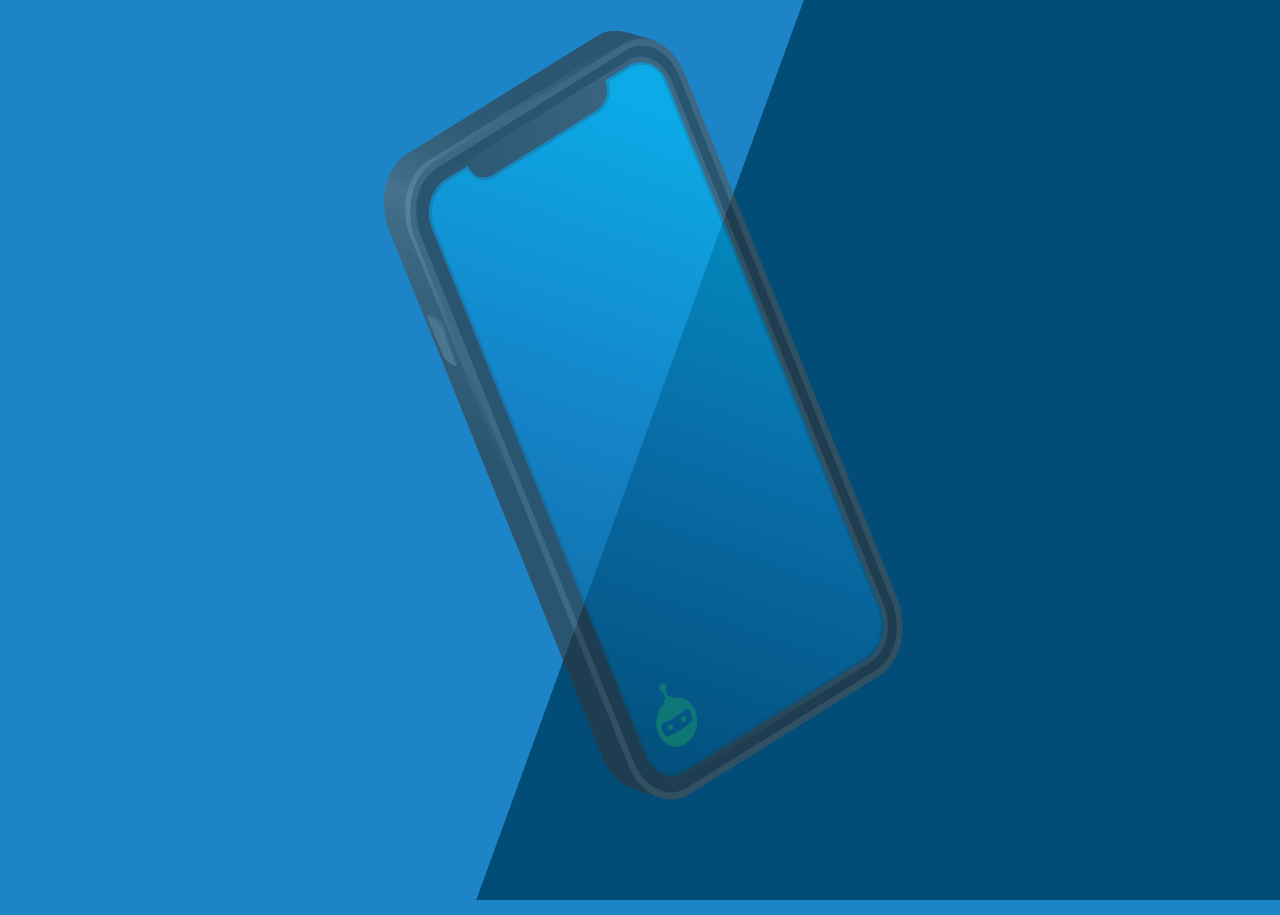
==== commit e5fc78b6: "Updated ReadMe and added meta tags to html page." ====
--- a/chatbot/index.html
+++ b/chatbot/index.html
@@ -1,6 +1,11 @@
 <html>
     <head>
-        <title></title>
+        <title>ChatBot</title>
+        <meta charset="UTF-8">
+        <meta name="description" content="A simple SVG animation of a mobile ChatBot app">
+        <meta name="keywords" content="SVG, animation, ChatBot">
+        <meta name="author" content="Rudi Esterhuysen - @w3shivers">
+        <meta name="viewport" content="width=device-width, initial-scale=1.0">
         <link rel="stylesheet" href="style.css">
     </head>
     <body>
